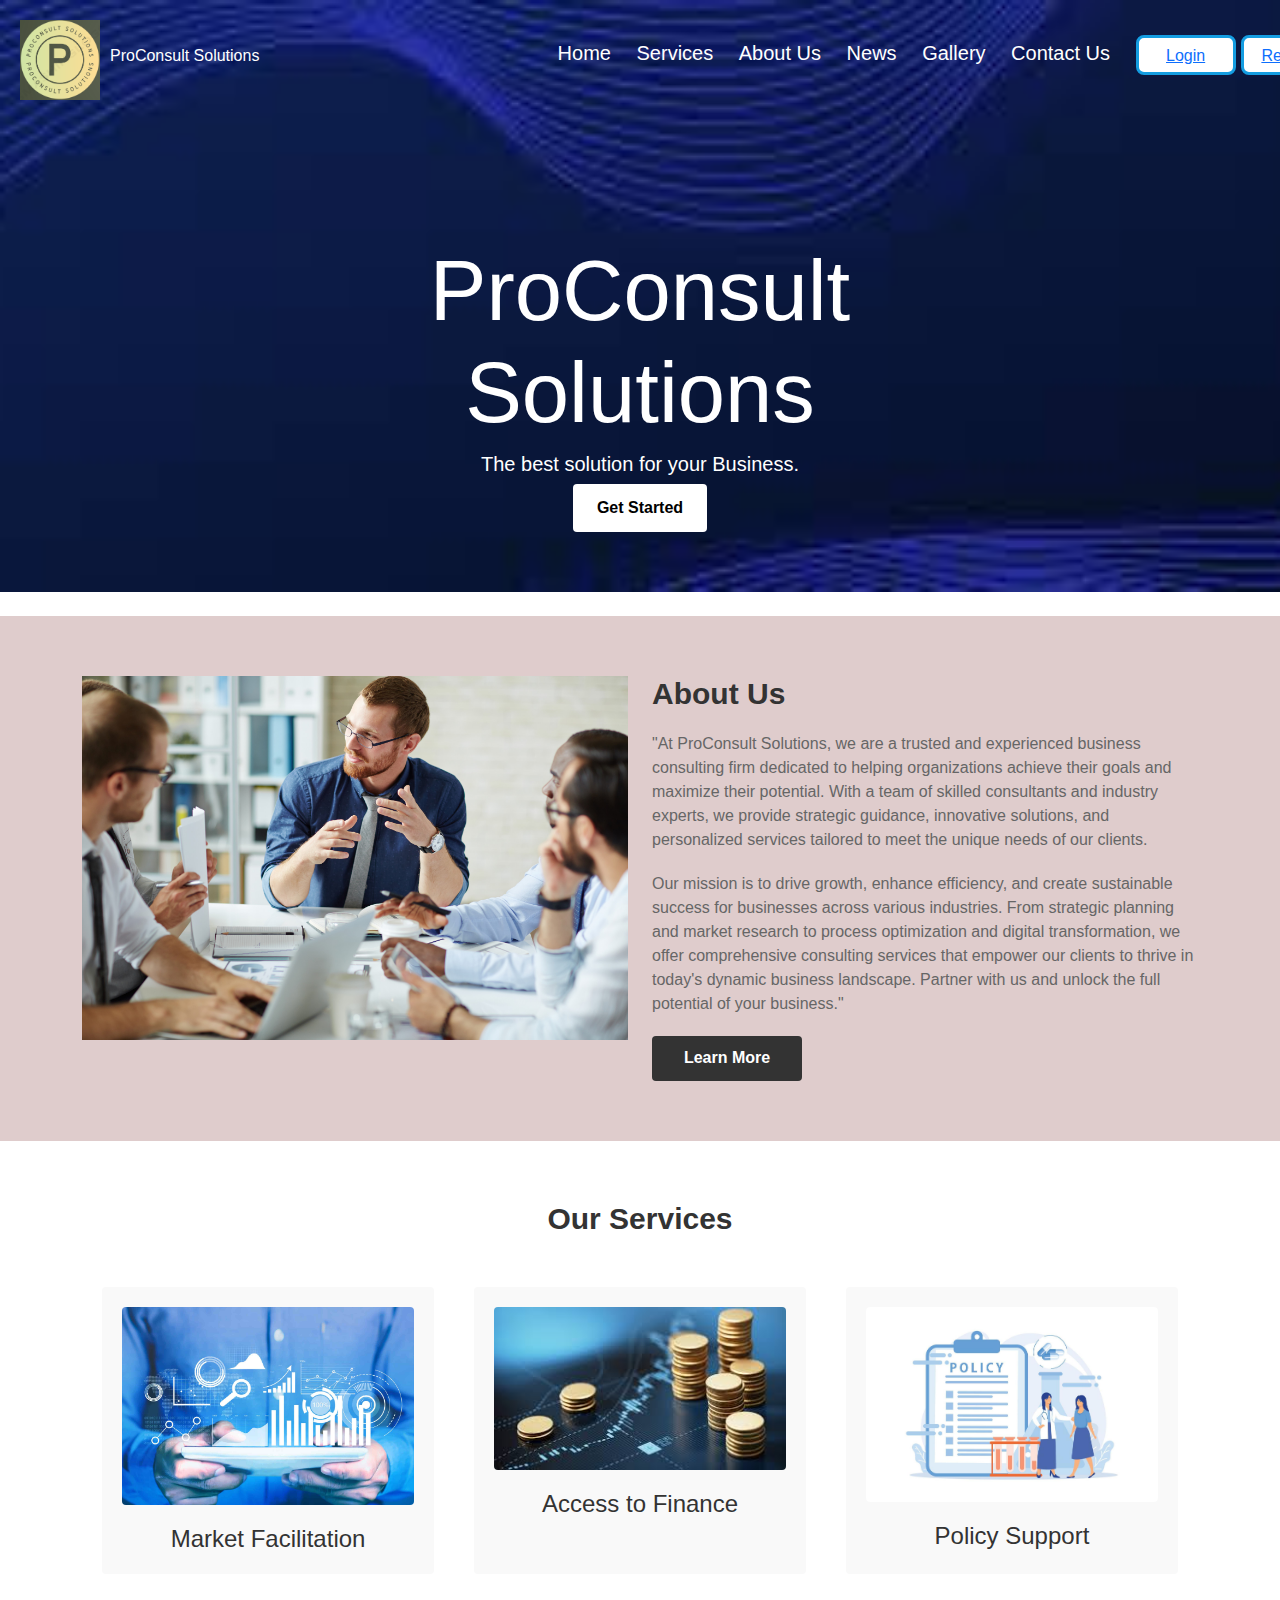
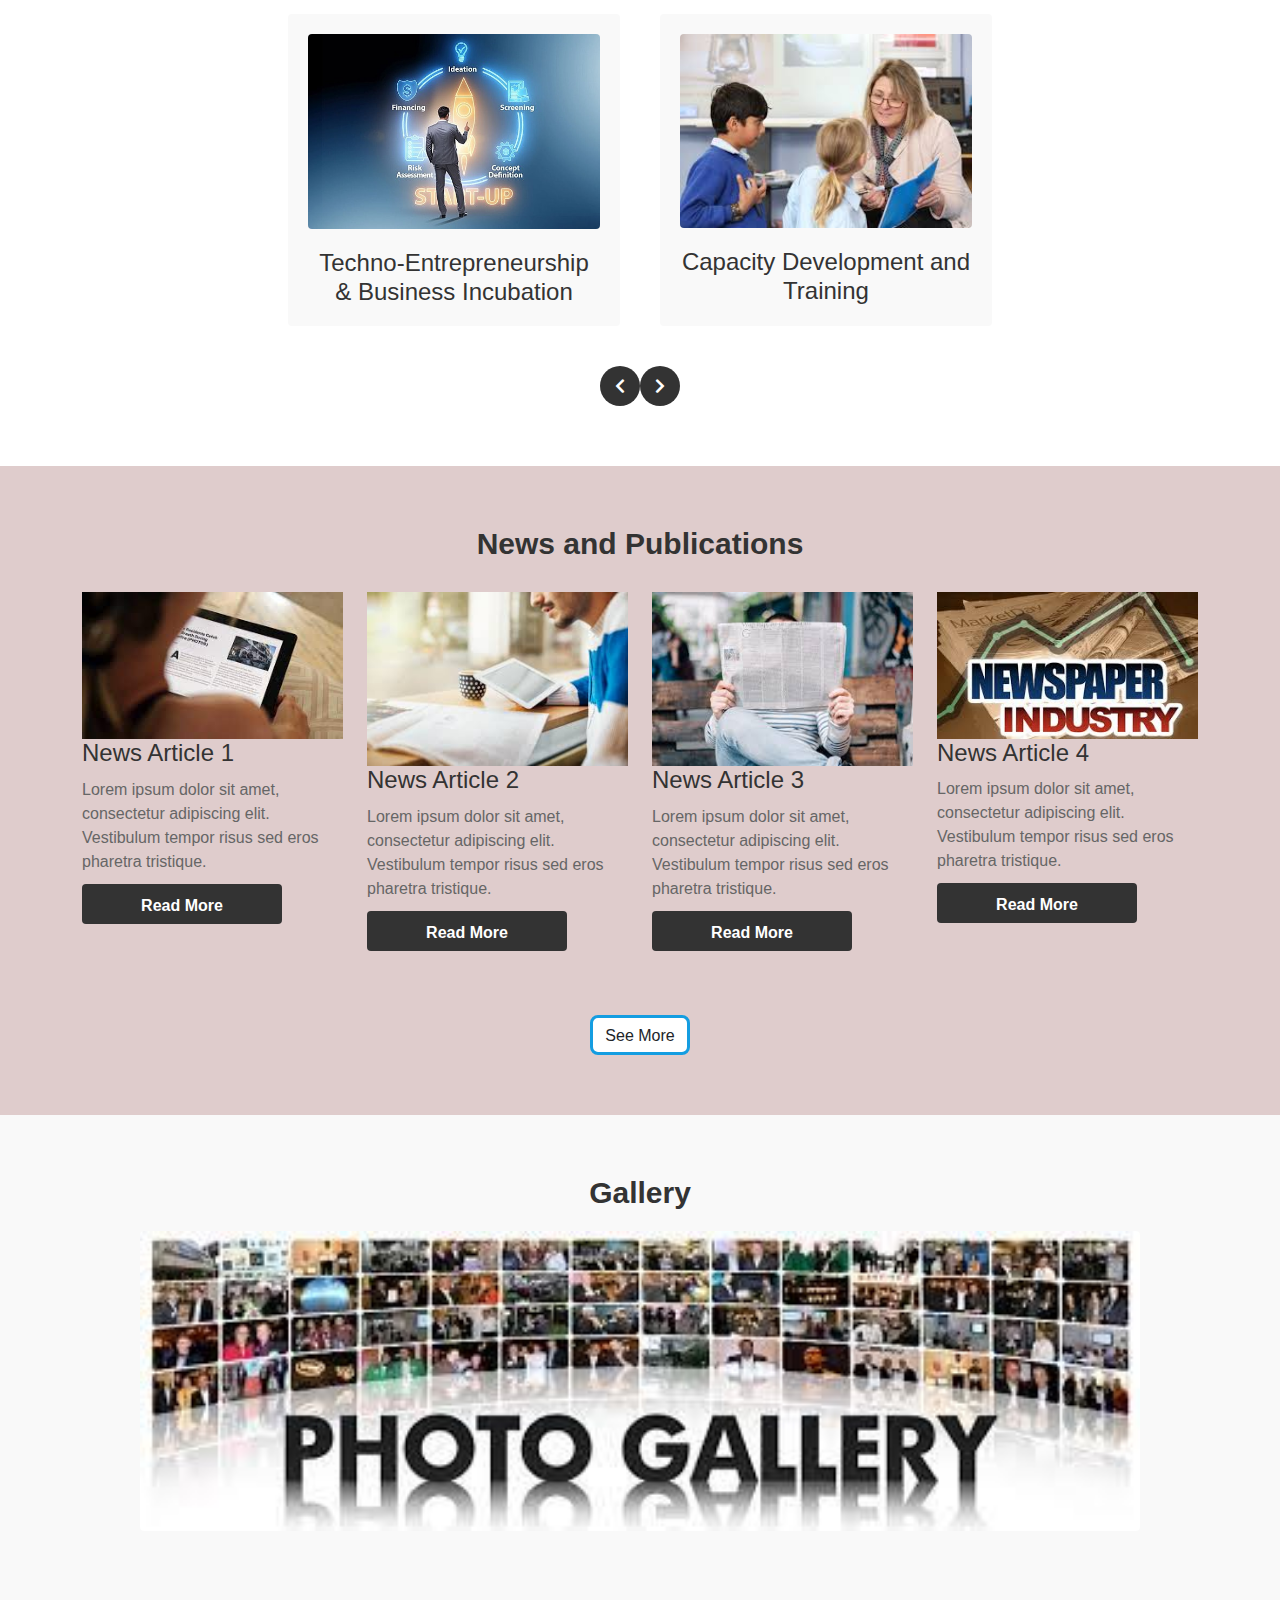
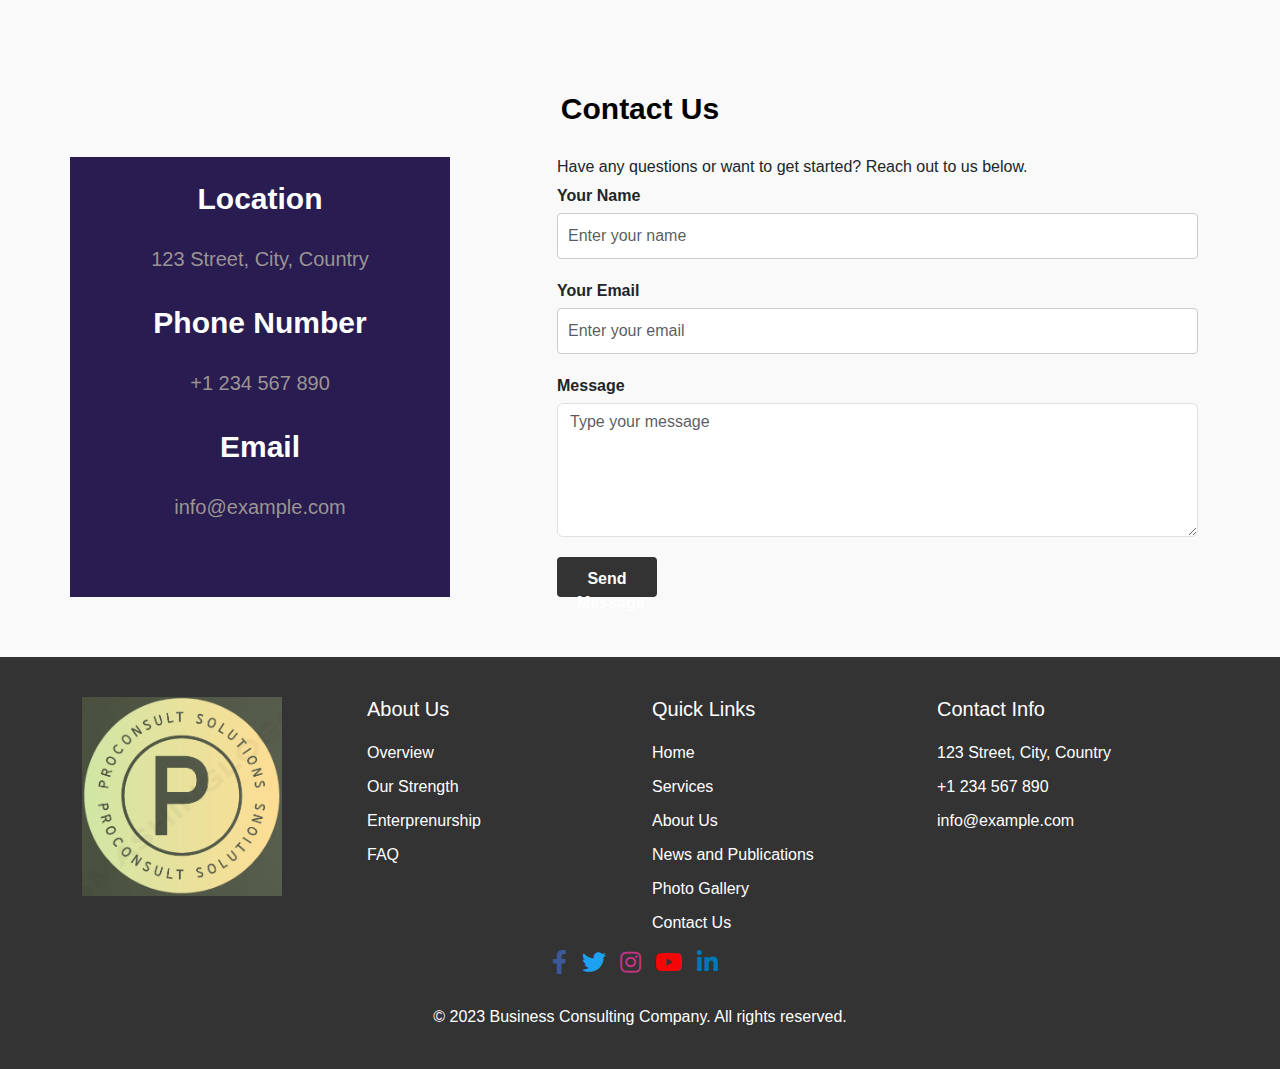
==== ProConsult Solutions/index.html @ 27c6ca87 "first commit" ====
<!DOCTYPE html>
<html lang="en">
<head>
  <meta charset="UTF-8">
  <meta name="viewport" content="width=device-width, initial-scale=1.0">
  <title>Your Startup Company</title>
  <link rel="stylesheet" href="https://cdnjs.cloudflare.com/ajax/libs/twitter-bootstrap/5.3.0/css/bootstrap.min.css">
  <link rel="stylesheet" href="https://cdnjs.cloudflare.com/ajax/libs/font-awesome/5.15.4/css/all.min.css">
  <link rel="stylesheet" href="style.css">
</head>
<body>
  <header>
    <div class="logo">
      <img src="images/logo7.PNG" alt="Your Startup Company Logo">
      <h6>ProConsult Solutions</h6>
    </div>
    <nav>
      <ul>
        <li><a href="#home">Home</a></li>
        <li><a href="#services">Services</a></li>
        <li><a href="#about-us">About Us</a></li>
        <li><a href="#news-publications">News</a></li>
        <li><a href="#gallery">Gallery</a></li>
        <li><a href="#contact-us">Contact Us</a></li>
        <button class="btn"><a href="login.html">Login</a></button>
        <button class="btn"><a href="signup.html">Register</a></button>
      </ul>
    </nav>
    <section id="hero">
      <div class="hero-content">
        <h1>ProConsult Solutions</h1>
        <h4>The best solution for your Business.</h4>
        <a href="#services" class="cta-button">Get Started</a>
      </div>
    </section>
  </header>

  <br/>
  <section id="about-us">
    <div class="container">
      <div class="row">
        <div class="col-md-6">
          <div class="about-image">
            <img src="images/about-image.jpeg" alt="About Us Image">
          </div>
        </div>
        <div class="col-md-6">
          <div class="about-content">
            <h2>About Us</h2>
            <p>"At ProConsult Solutions, we are a trusted and experienced business consulting firm dedicated to helping organizations achieve their goals and maximize their potential. With a team of skilled consultants and industry experts, we provide strategic guidance, innovative solutions, and personalized services tailored to meet the unique needs of our clients.</p>
            <p>Our mission is to drive growth, enhance efficiency, and create sustainable success for businesses across various industries. From strategic planning and market research to process optimization and digital transformation, we offer comprehensive consulting services that empower our clients to thrive in today's dynamic business landscape. Partner with us and unlock the full potential of your business."

            </p>
            <a href="sample.html" class="btn btn-primary">Learn More</a>
          </div>
        </div>
      </div>
    </div>
  </section>

  <script src="https://cdnjs.cloudflare.com/ajax/libs/jquery/3.6.0/jquery.min.js"></script>
  <script src="https://cdnjs.cloudflare.com/ajax/libs/twitter-bootstrap/5.3.0/js/bootstrap.bundle.min.js"></script>

  

  <section id="services">
    <div class="container">
      <h2>Our Services</h2>
      <div class="services-slider">
        <div class="service">
          <a href="sample.html"><img src="images/service1.jpg" alt="Service 1"></a>
          <h3>Market Facilitation</h3>
        </div>
        <div class="service">
          <a href="sample.html"><img src="images/service2.jpeg" alt="Service 2"></a>
          <h3>Access to Finance</h3>
        </div>
        <div class="service">
          <a href="sample.html"><img src="images/service3.jpg" alt="Service 3"></a>
          <h3>Policy Support</h3>
        </div>
        <div class="service">
          <a href="sample.html"><img src="images/service4.jpg" alt="Service 4"></a>
          <h3>Techno-Entrepreneurship & Business Incubation</h3>
        </div>
        <div class="service">
          <a href="sample.html"><img src="images/service5.jpeg" alt="Service 5"></a>
          <h3>Capacity Development and Training</h3>
        </div>
      </div>
      <div class="controls">
        <div class="prev"><i class="fas fa-chevron-left"></i></div>
        <div class="next"><i class="fas fa-chevron-right"></i></div>
      </div>
    </div>
  </section>
  

  
  
  

  <section id="news-publications">
    <div class="container">
      <h2>News and Publications</h2>
      <div class="row">
        <div class="col-md-3">
          <div class="news-item">
            <img src="images/news1.jpeg" alt="News 1">
            <h3>News Article 1</h3>
            <p>Lorem ipsum dolor sit amet, consectetur adipiscing elit. Vestibulum tempor risus sed eros pharetra tristique.</p>
            <a href="sample.html" class="btn btn-primary">Read More</a>
          </div>
        </div>
        <div class="col-md-3">
          <div class="news-item">
            <img src="images/news2.jpeg" alt="News 2">
            <h3>News Article 2</h3>
            <p>Lorem ipsum dolor sit amet, consectetur adipiscing elit. Vestibulum tempor risus sed eros pharetra tristique.</p>
            <a href="sample.html" class="btn btn-primary">Read More</a>
          </div>
        </div>
        <div class="col-md-3">
          <div class="news-item">
            <img src="images/news3.jpeg" alt="News 3">
            <h3>News Article 3</h3>
            <p>Lorem ipsum dolor sit amet, consectetur adipiscing elit. Vestibulum tempor risus sed eros pharetra tristique.</p>
            <a href="sample.html" class="btn btn-primary">Read More</a>
          </div>
        </div>
        <div class="col-md-3">
          <div class="news-item">
            <img src="images/news4.jpeg" alt="News 4">
            <h3>News Article 4</h3>
            <p>Lorem ipsum dolor sit amet, consectetur adipiscing elit. Vestibulum tempor risus sed eros pharetra tristique.</p>
            <a href="sample.html" class="btn btn-primary">Read More</a>
          </div>
        </div>
      </div>
      <div class="text-center mt-4">
        <a href="sample.html" class="btn">See More</a>
      </div>
    </div>
  </section>
  


  <section id="gallery">
    <div class="container">
      <div class="gallery-preview">
        <h3>Gallery</h3>
        <a href="gallery.html"><img src="images/gallery3.jpeg" alt="Gallery Preview"></a>
      </div>
    </div>
  </section>
  



  <section id="contact-us">
    <div class="container">
      <h2 class="mainH2">Contact Us</h2>
      <div class="row">
        <div class="col-md-4">
          <div class="contact-info">
            <br/>
            <h2>Location</h2>
            <h5>123 Street, City, Country</h5><br/>
            <h2>Phone Number</h2>
            <h5>+1 234 567 890</h5><br/>
            <h2>Email</h2>
            <h5>info@example.com</h5><br/>
          </div>
        </div>
        <div class="col-md-1"></div>
        <div class="col-md-7">
          <h6>Have any questions or want to get started? Reach out to us below.</h6>
          <form>
            <div class="form-group">
              <label for="name">Your Name</label>
              <input type="text" id="name" name="name" class="form-control" placeholder="Enter your name" required>
            </div>
            <div class="form-group">
              <label for="email">Your Email</label>
              <input type="email" id="email" name="email" class="form-control" placeholder="Enter your email" required>
            </div>
            <div class="form-group">
              <label for="message">Message</label>
              <textarea id="message" name="message" class="form-control" rows="5" placeholder="Type your message" required></textarea>
            </div>
            <button type="submit" class="btn btn-primary">Send Message</button>
          </form>
        </div>
      </div>
    </div>
  </section>
  

  <footer class="footer">
    <div class="container">
      <div class="row">
        <div class="col-md-3">
          <img src="images/logo7.PNG" alt="Company Logo">
        </div>
        <div class="col-md-3">
          <h3>About Us</h3>
          <ul class="list-unstyled">
            <li><a href="#">Overview</a></li>
            <li><a href="#">Our Strength</a></li>
            <li><a href="#">Enterprenurship</a></li>
            <li><a href="#">FAQ</a></li>
          </ul>
        </div>
        <div class="col-md-3">
          <h3>Quick Links</h3>
          <ul class="list-unstyled">
            <li><a href="#">Home</a></li>
            <li><a href="#">Services</a></li>
            <li><a href="#">About Us</a></li>
            <li><a href="#">News and Publications</a></li>
            <li><a href="#">Photo Gallery</a></li>
            <li><a href="#">Contact Us</a></li>
          </ul>
        </div>
        <div class="col-md-3">
          <h3>Contact Info</h3>
          <ul class="list-unstyled">
            <li>123 Street, City, Country</li>
            <li>+1 234 567 890</li>
            <li>info@example.com</li>
          </ul>
        </div>
      </div>
      <div class="row">
        <div class="col-md-12 text-center">
          <div class="social-links">
            <a href="#" target="_blank" class="facebook"><i class="fab fa-facebook-f"></i></a>
            <a href="#" target="_blank" class="twitter"><i class="fab fa-twitter"></i></a>
            <a href="#" target="_blank" class="instagram"><i class="fab fa-instagram"></i></a>
            <a href="#" target="_blank" class="youtube"><i class="fab fa-youtube"></i></a>
            <a href="#" target="_blank" class="linkedin"><i class="fab fa-linkedin-in"></i></a>
          </div>
        </div>
      </div>
      <div class="row">
        <div class="col-md-12 text-center mt-4">
          <p>&copy; 2023 Business Consulting Company. All rights reserved.</p>
        </div>
      </div>
    </div>
  </footer>
  
  
  
  




  <script src="script.js"></script>




</body>
</html>
---- ProConsult Solutions/style.css ----
/* styles.css */

/* Reset default styles */
*{
  margin: 0;
  padding: 0;
  box-sizing: border-box;
}

body, h1, h2, h3, p, ul, li, form, input, textarea, button {
    margin: 0;
    padding: 0;
    box-sizing: border-box;
  }
  
  body {
    font-family: 'poppins', sans-serif;
    overflow-x: hidden;
  }
  

  /* header */
  
  header {
    background-image: url("images/img4.jpeg");
    background-size: cover;
    background-position: center;
    padding: 20px;
  }

  header h1 {
    font-size: 85px;
    margin-top: 180px;
    font-weight: 500;
  }

  header h4 {
    font-size: 20px;
    margin: 0.5rem 0;
    font-weight: 100;
  }

  nav {
    display: flex;
    justify-content: space-between;
    align-items: center;
    margin-bottom: 2rem;
    margin-left: 35%;
    position: absolute;
    top: 15px;
    width: 100%;
    padding: 20px 7%;
    font-size: 20px;
  }
  
  nav img {
    height: 40px;
  }
  nav ul {
    list-style: none;
  }
  
  nav ul li {
    display: inline;
    margin-right: 20px;
  }
  
  nav ul li a {
    text-decoration: none;
    color: #fff;
  }

  .logo {
    display: flex;
    align-items: center;
    margin-bottom: 2rem;
    position: absolute;
    top: 20px;
    width: 100%;
  }
  
  .logo img {
    width: 80px;
    height: 80px;
    margin-right: 10px;
  }

  .logo h6 {
    color: #fff;
  }

  .btn {
    width: 100px;
    height: 40px;
    background-color: #fff;
    border-radius: 8px;
    border-width: 3px;
    border-color: rgb(20, 157, 225);
  }
  
  section {
    padding: 40px;
  }
  
  #hero {
    text-align: center;
    color: #ffffff;
  }
  
  .hero-content {
    max-width: 600px;
    margin: 0 auto;
  }
  
  .hero h1 {
    font-size: 36px;
    margin-bottom: 20px;
  }
  
  .cta-button {
    display: inline-block;
    padding: 12px 24px;
    background-color: #ffffff;
    color: #000000;
    text-decoration: none;
    border-radius: 4px;
    font-weight: bold;
    transition: background-color 0.3s;
  }
  
  .cta-button:hover {
    background-color: #555;
  }
  
  .content h2 {
    font-size: 24px;
    color: #333;
    margin-bottom: 20px;
  }
  

  /* about us */

  #about-us {
    padding: 60px 0;
    background-color: #dfcccc;
  }
  
  .about-image img {
    max-width: 100%;
  }
  
  .about-content h2 {
    font-size: 30px;
    margin-bottom: 20px;
    color: #333;
    font-weight: bold;
  }
  
  .about-content p {
    color: #666;
    margin-bottom: 20px;
  }
  
  .about-content .btn {
    display: inline-block;
    width: 150px;
    height: 45px;
    padding: 10px 20px;
    background-color: #333;
    color: #fff;
    text-decoration: none;
    border: none;
    border-radius: 4px;
    font-weight: bold;
    transition: background-color 0.3s;
  }
  
  .about-content .btn:hover {
    background-color: #555;
  }
  
  .container {
    position: relative;
  }
  


  /* services */

  #services {
    padding: 60px 0;
    text-align: center;
  }
  
  #services h2 {
    font-size: 30px;
    margin-bottom: 30px;
    color: #333;
    font-weight: bold;
  }
  
  .services-slider {
    display: flex;
    flex-wrap: wrap;
    justify-content: center;
    overflow: hidden;
    position: relative;
  }
  
  .service {
    flex: 0 0 calc(33.33% - 40px);
    max-width: calc(33.33% - 40px);
    margin: 20px;
    padding: 20px;
    background-color: #f9f9f9;
    border-radius: 4px;
    text-align: center;
  }
  
  .service img {
    width: 100%;
    max-height: 200px;
    object-fit: cover;
    border-radius: 4px;
  }
  
  .service h3 {
    font-size: 24px;
    margin-top: 20px;
    color: #333;
  }
  
  .service p {
    color: #666;
  }
  
  .controls {
    display: flex;
    justify-content: center;
    margin-top: 20px;
  }
  
  .controls .prev,
  .controls .next {
    display: flex;
    align-items: center;
    justify-content: center;
    width: 40px;
    height: 40px;
    background-color: #333;
    border-radius: 50%;
    color: #fff;
    cursor: pointer;
    transition: background-color 0.3s;
  }
  
  .controls .prev:hover,
  .controls .next:hover {
    background-color: #666;
  }
  
  .controls .prev i,
  .controls .next i {
    font-size: 16px;
  }
  
  
  
  
  
  /* news */
  
  #news-publications {
    padding: 60px 0;
    background-color: #dfcccc;
  }
  
  #news-publications h2 {
    text-align: center;
    font-size: 30px;
    margin-bottom: 30px;
    color: #333;
    font-weight: bold;
  }
  
  .news-item {
    margin-bottom: 40px;
  }
  
  .news-item img {
    max-width: 100%;
  }
  
  .news-item h3 {
    font-size: 24px;
    margin-bottom: 10px;
    color: #333;
  }
  
  .news-item p {
    color: #666;
    margin-bottom: 10px;
  }
  
  .news-item .btn {
    width: 200px;
    height: 40px;
    display: inline-block;
    padding: 10px 20px;
    background-color: #333;
    color: #fff;
    text-decoration: none;
    border: none;
    border-radius: 4px;
    font-weight: bold;
    transition: background-color 0.3s;
  }
  
  .news-item .btn:hover {
    background-color: #555;
  }
  
  .text-center {
    text-align: center;
  }
  
  

 /* gallery */

  #gallery {
    padding: 60px 0;
    background-color: #f9f9f9;
    text-align: center;
  }
  
  #gallery h3 {
    font-size: 30px;
    margin-bottom: 20px;
    color: #333;
    font-weight: bold;
  }
  
  #gallery p {
    color: #666;
    margin-bottom: 40px;
  }
  
  .gallery-preview {
    display: inline-block;
    margin-bottom: 40px;
  }
  
  .gallery-preview h3 {
    font-size: 24px;
    margin-bottom: 10px;
    color: #333;
  }
  
  .gallery-preview img {
    width: 1000px;
    height: 300px;
    border-radius: 4px;
    transition: transform 0.3s;
  }
  
  .gallery-preview img:hover {
    transform: scale(1.1);
  }
  




 /* contact us */ 
  
  #contact-us {
    padding: 60px 0;
    background-color: #f9f9f9;
  }
  
  #contact-us h2 {
    text-align: center;
    font-size: 30px;
    margin-bottom: 30px;
    color: #ffffff;
    font-weight: bold;
  }

  #contact-us .mainH2 {
    text-align: center;
    font-size: 30px;
    margin-bottom: 30px;
    color: #000000;
    font-weight: bold;
  }
  
  .col-md-4 {
    background-color: #281c50;
  }

  .contact-info h2 {
    font-size: 24px;
    margin-bottom: 10px;
    color: #333;
    text-align: center;
  }
  
  .contact-info h5 {
    color: #9b9494;
    margin-bottom: 10px;
    text-align: center;
  }
  
  form .form-group {
    margin-bottom: 20px;
  }
  
  form label {
    display: block;
    font-weight: bold;
    margin-bottom: 5px;
  }
  
  form input[type="text"],
  form input[type="email"],
  form textarea {
    width: 100%;
    padding: 10px;
    border: 1px solid #ccc;
    border-radius: 4px;
  }
  
  form textarea {
    resize: vertical;
  }
  
  form button[type="submit"] {
    display: inline-block;
    padding: 10px 20px;
    background-color: #333;
    color: #fff;
    text-decoration: none;
    border: none;
    border-radius: 4px;
    font-weight: bold;
    transition: background-color 0.3s;
  }
  
  form button[type="submit"]:hover {
    background-color: #555;
  }
  
  

  
/* footer */

  .footer {
    padding: 40px 0;
    background-color: #333;
    color: #fff;
  }
  
  .footer h3 {
    font-size: 20px;
    margin-bottom: 20px;
  }
  
  .footer p {
    margin-bottom: 0;
  }
  
  .footer ul li {
    margin-bottom: 10px;
  }
  
  .footer a {
    color: #fff;
    text-decoration: none;
  }
  
  .footer a:hover {
    text-decoration: underline;
  }
  
  .social-links a {
    display: inline-block;
    margin-right: 10px;
    font-size: 24px;
  }
  
  .social-links a.facebook {
    color: #3b5998;
  }
  
  .social-links a.twitter {
    color: #1da1f2;
  }
  
  .social-links a.instagram {
    color: #c13584;
  }

  .social-links a.youtube {
    color: #f60707;
  }
  
  .social-links a.linkedin {
    color: #0077b5;
  }
  
  .social-links a:hover {
    color: #ccc;
  }
  
  .footer img {
    max-width: 200px;
  }
  
  
  /* responsive all devices */

/* Your existing styles go here */


/* Media queries for responsiveness */

/* Small devices (up to 576px) */
@media (max-width: 576px) {
  /* Adjust styles for small devices */
}

/* Medium devices (between 576px and 992px) */
@media (min-width: 576px) and (max-width: 992px) {
  /* Adjust styles for medium devices */
}

/* Large devices (between 992px and 1200px) */
@media (min-width: 992px) and (max-width: 1200px) {
  /* Adjust styles for large devices */
}

/* Extra-large devices (above 1200px) */
@media (min-width: 1200px) {
  /* Adjust styles for extra-large devices */
}
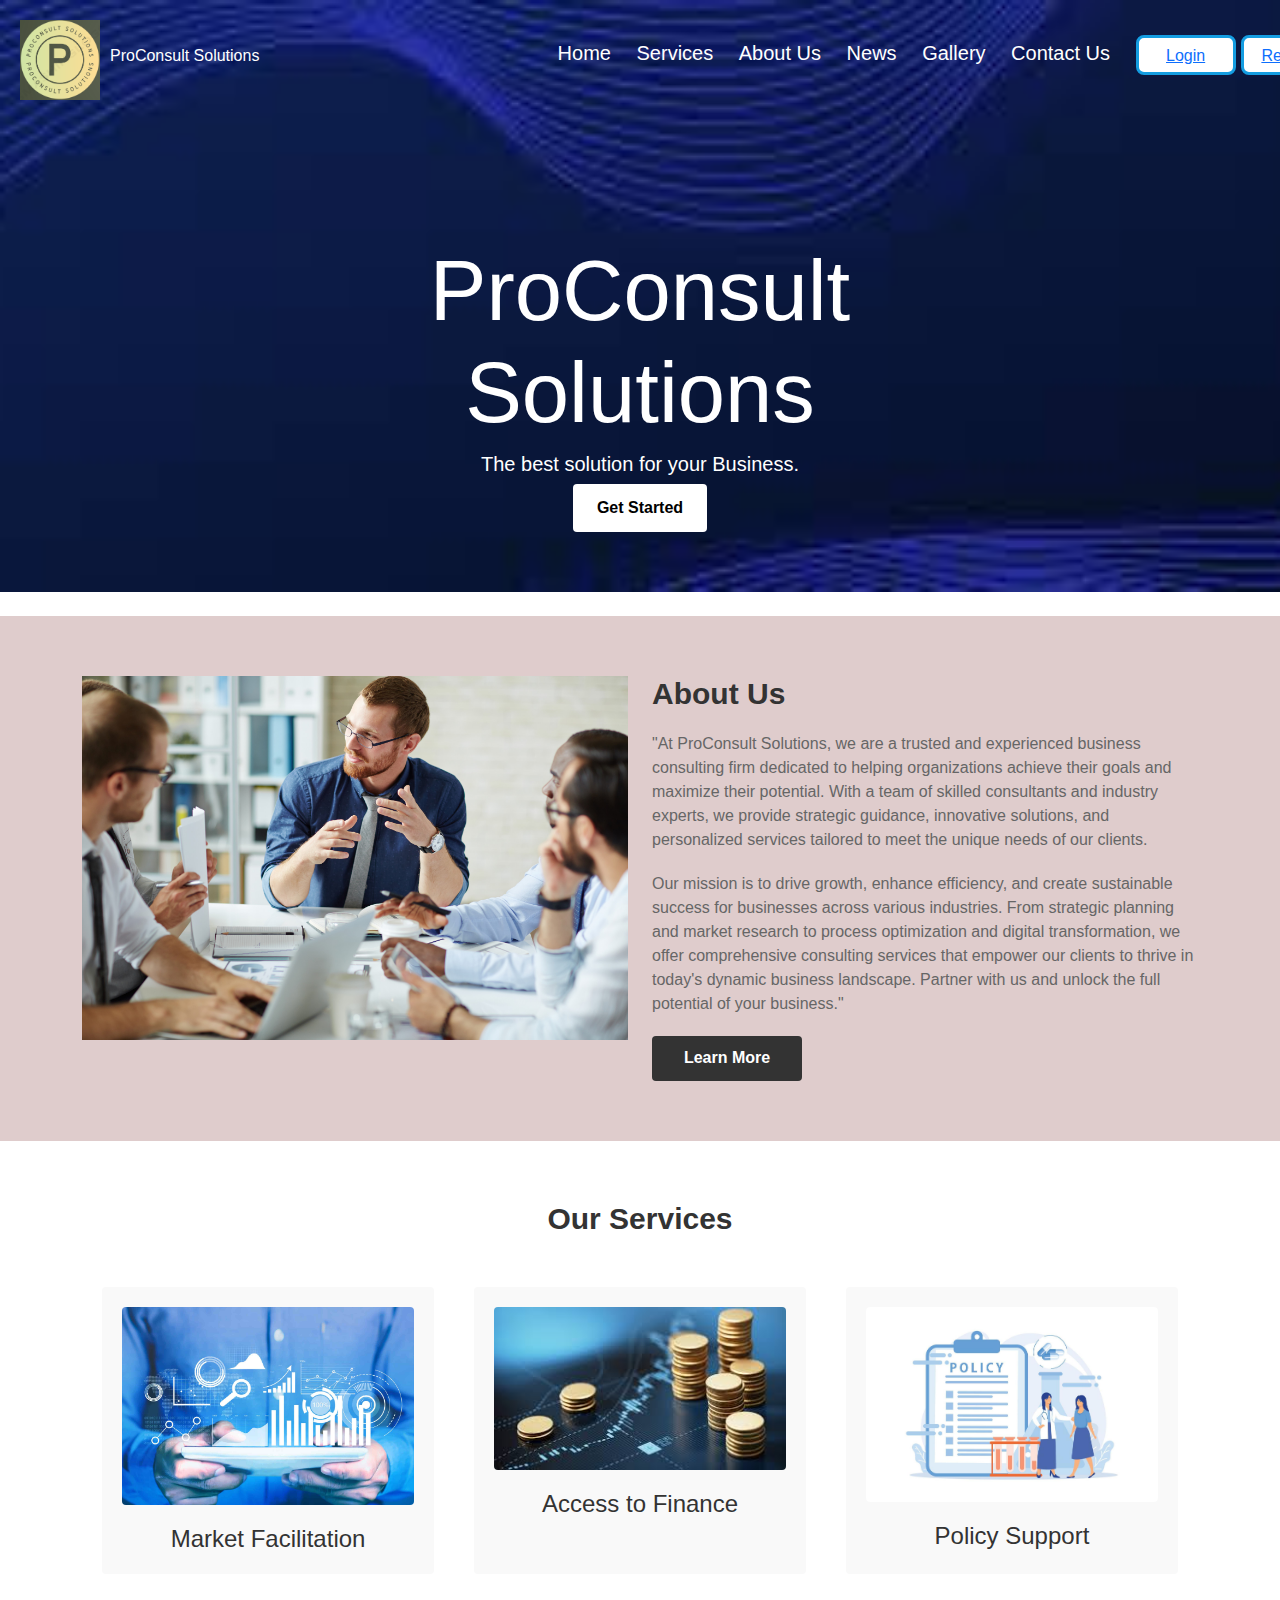
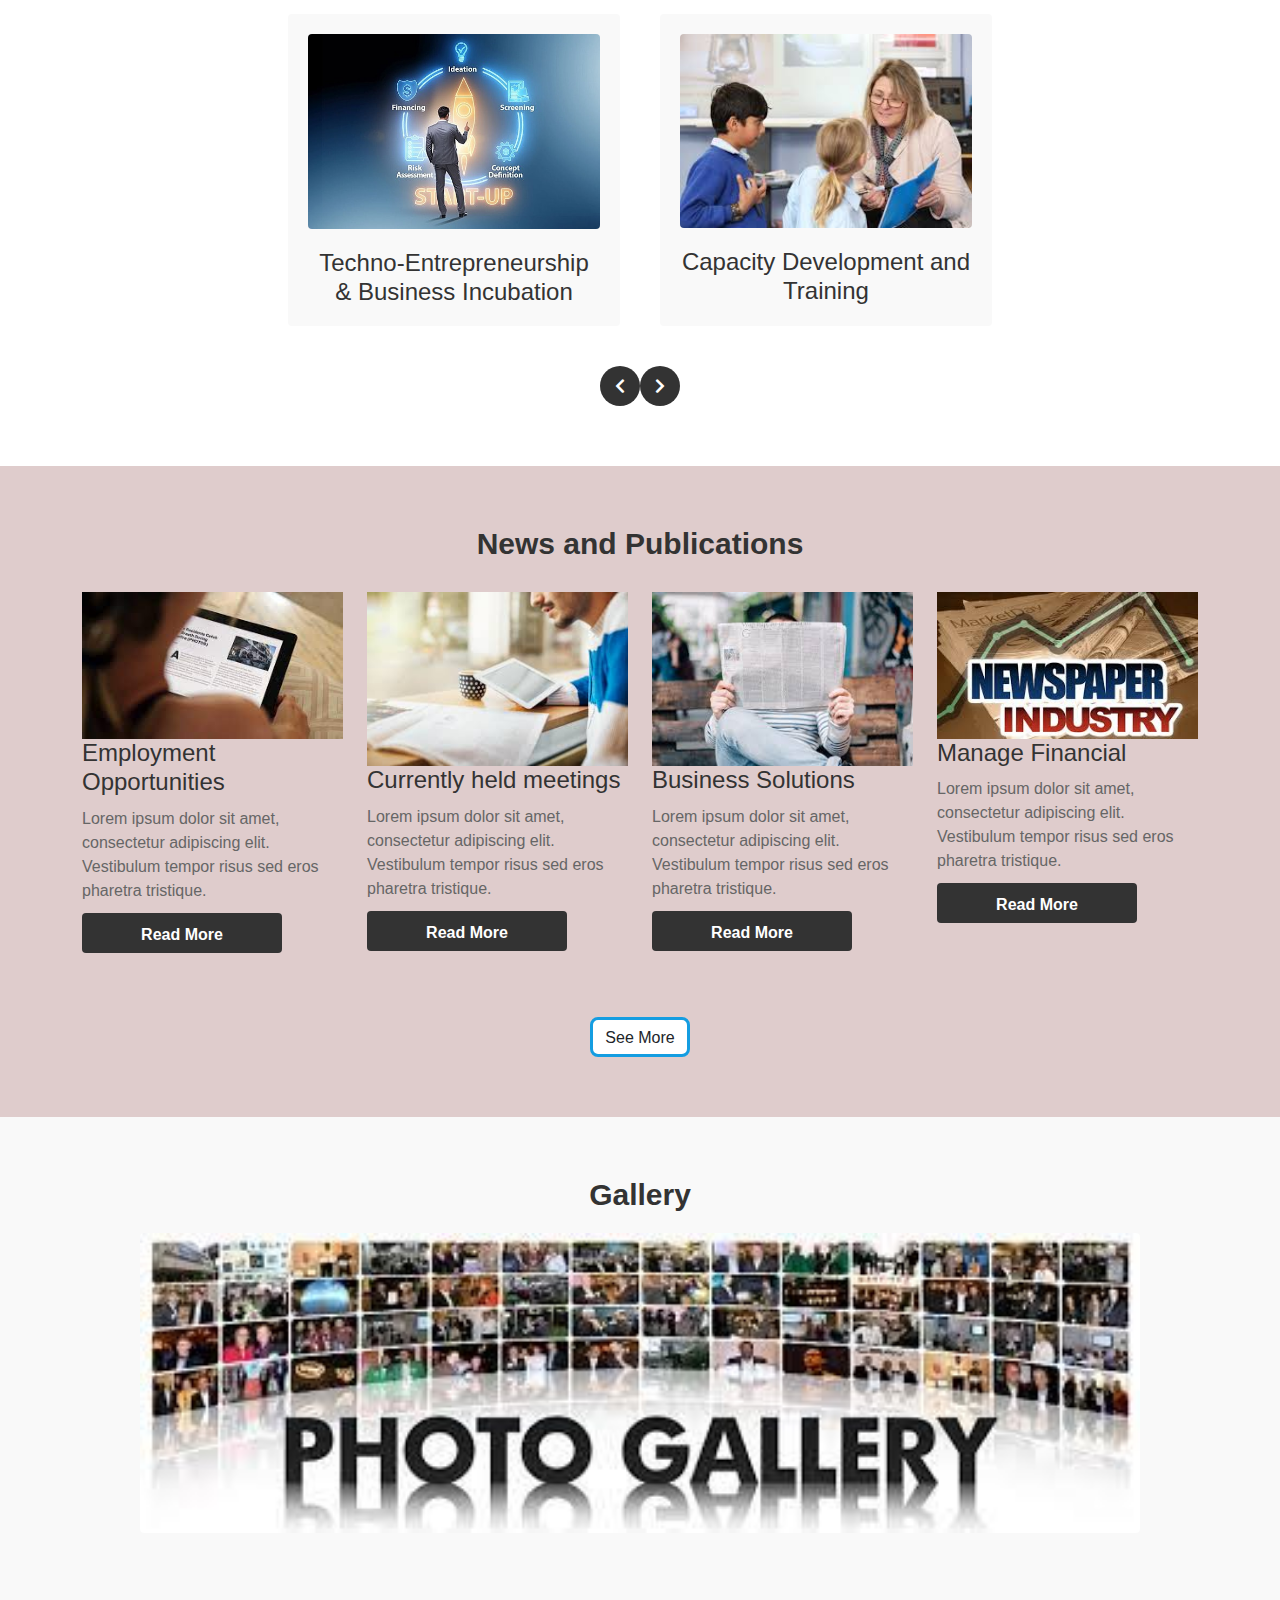
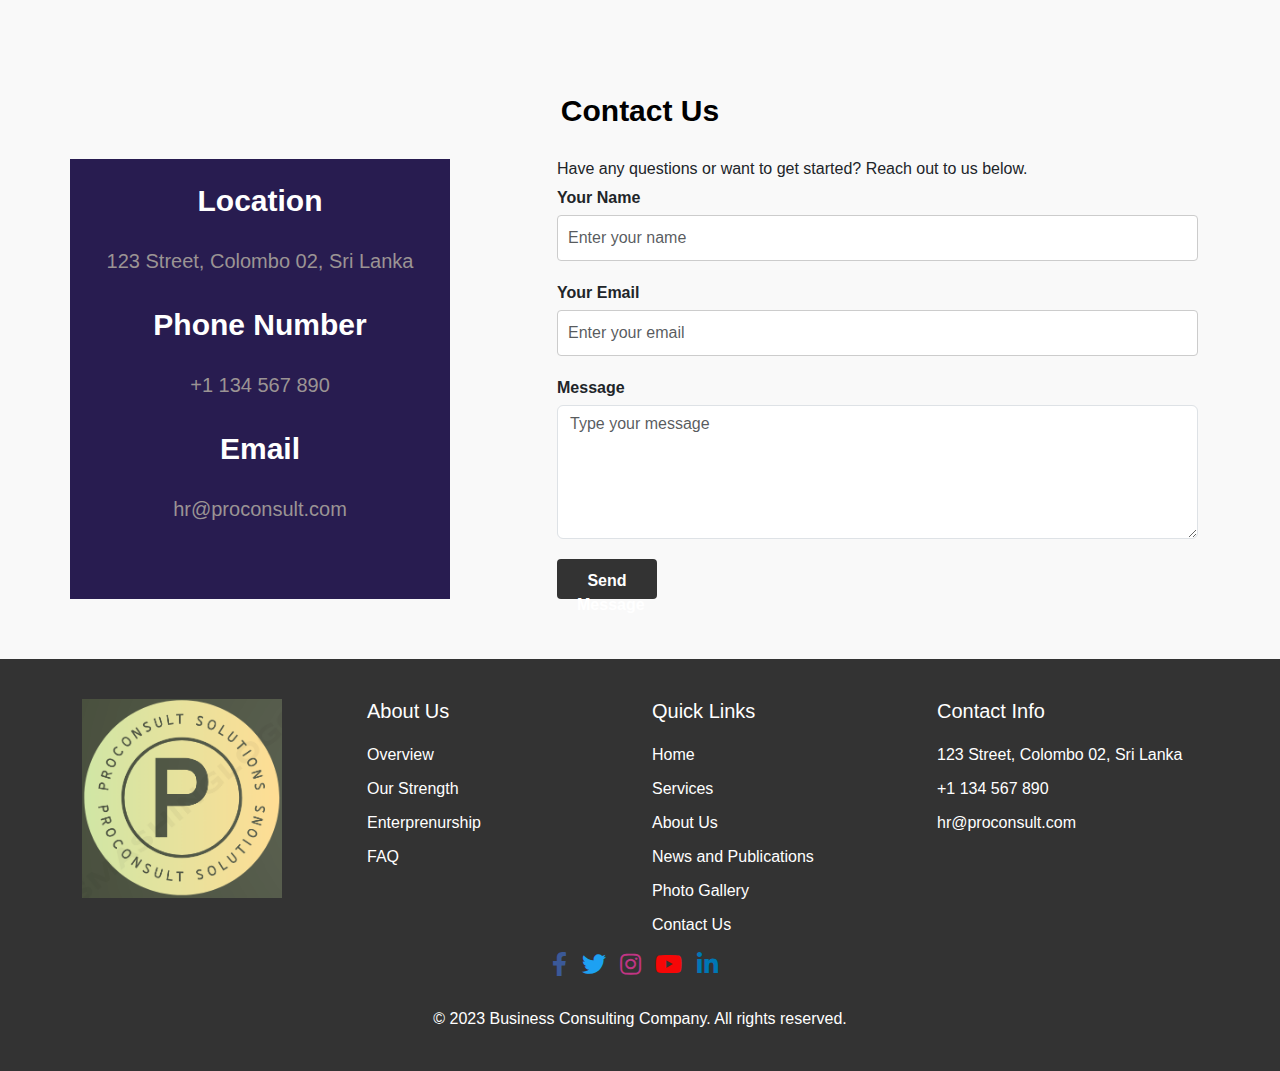
==== commit c33fb9fc: "second commit" ====
--- a/ProConsult Solutions/index.html
+++ b/ProConsult Solutions/index.html
@@ -9,6 +9,8 @@
   <link rel="stylesheet" href="style.css">
 </head>
 <body>
+
+  <!-- header -->
   <header>
     <div class="logo">
       <img src="images/logo7.PNG" alt="Your Startup Company Logo">
@@ -36,6 +38,8 @@
   </header>
 
   <br/>
+
+  <!-- about us section -->
   <section id="about-us">
     <div class="container">
       <div class="row">
@@ -62,7 +66,7 @@
   <script src="https://cdnjs.cloudflare.com/ajax/libs/twitter-bootstrap/5.3.0/js/bootstrap.bundle.min.js"></script>
 
   
-
+  <!-- services section -->
   <section id="services">
     <div class="container">
       <h2>Our Services</h2>
@@ -96,10 +100,7 @@
   </section>
   
 
-  
-  
-  
-
+  <!-- news and publication section -->
   <section id="news-publications">
     <div class="container">
       <h2>News and Publications</h2>
@@ -107,7 +108,7 @@
         <div class="col-md-3">
           <div class="news-item">
             <img src="images/news1.jpeg" alt="News 1">
-            <h3>News Article 1</h3>
+            <h3>Employment Opportunities</h3>
             <p>Lorem ipsum dolor sit amet, consectetur adipiscing elit. Vestibulum tempor risus sed eros pharetra tristique.</p>
             <a href="sample.html" class="btn btn-primary">Read More</a>
           </div>
@@ -115,7 +116,7 @@
         <div class="col-md-3">
           <div class="news-item">
             <img src="images/news2.jpeg" alt="News 2">
-            <h3>News Article 2</h3>
+            <h3>Currently held meetings</h3>
             <p>Lorem ipsum dolor sit amet, consectetur adipiscing elit. Vestibulum tempor risus sed eros pharetra tristique.</p>
             <a href="sample.html" class="btn btn-primary">Read More</a>
           </div>
@@ -123,7 +124,7 @@
         <div class="col-md-3">
           <div class="news-item">
             <img src="images/news3.jpeg" alt="News 3">
-            <h3>News Article 3</h3>
+            <h3>Business Solutions</h3>
             <p>Lorem ipsum dolor sit amet, consectetur adipiscing elit. Vestibulum tempor risus sed eros pharetra tristique.</p>
             <a href="sample.html" class="btn btn-primary">Read More</a>
           </div>
@@ -131,7 +132,7 @@
         <div class="col-md-3">
           <div class="news-item">
             <img src="images/news4.jpeg" alt="News 4">
-            <h3>News Article 4</h3>
+            <h3>Manage Financial</h3>
             <p>Lorem ipsum dolor sit amet, consectetur adipiscing elit. Vestibulum tempor risus sed eros pharetra tristique.</p>
             <a href="sample.html" class="btn btn-primary">Read More</a>
           </div>
@@ -144,7 +145,7 @@
   </section>
   
 
-
+  <!-- photo gallery section -->
   <section id="gallery">
     <div class="container">
       <div class="gallery-preview">
@@ -155,8 +156,7 @@
   </section>
   
 
-
-
+  <!-- contact us section -->
   <section id="contact-us">
     <div class="container">
       <h2 class="mainH2">Contact Us</h2>
@@ -165,11 +165,11 @@
           <div class="contact-info">
             <br/>
             <h2>Location</h2>
-            <h5>123 Street, City, Country</h5><br/>
+            <h5>123 Street, Colombo 02, Sri Lanka</h5><br/>
             <h2>Phone Number</h2>
-            <h5>+1 234 567 890</h5><br/>
+            <h5>+1 134 567 890</h5><br/>
             <h2>Email</h2>
-            <h5>info@example.com</h5><br/>
+            <h5>hr@proconsult.com</h5><br/>
           </div>
         </div>
         <div class="col-md-1"></div>
@@ -195,7 +195,7 @@
     </div>
   </section>
   
-
+  <!-- footer -->
   <footer class="footer">
     <div class="container">
       <div class="row">
@@ -225,9 +225,9 @@
         <div class="col-md-3">
           <h3>Contact Info</h3>
           <ul class="list-unstyled">
-            <li>123 Street, City, Country</li>
-            <li>+1 234 567 890</li>
-            <li>info@example.com</li>
+            <li>123 Street, Colombo 02, Sri Lanka</li>
+            <li>+1 134 567 890</li>
+            <li>hr@proconsult.com</li>
           </ul>
         </div>
       </div>
@@ -249,18 +249,6 @@
       </div>
     </div>
   </footer>
-  
-  
-  
-  
-
-
-
-
-  <script src="script.js"></script>
-
-
-
 
 </body>
 </html>
--- a/ProConsult Solutions/style.css
+++ b/ProConsult Solutions/style.css
@@ -185,7 +185,6 @@
   }
   
 
-
   /* services */
 
   #services {
@@ -223,6 +222,10 @@
     max-height: 200px;
     object-fit: cover;
     border-radius: 4px;
+  }
+
+  .service img:hover {
+    transform: scale(1.1);
   }
   
   .service h3 {
@@ -291,6 +294,10 @@
   .news-item img {
     max-width: 100%;
   }
+
+  .news-item img:hover {
+    transform: scale(1.1);
+  }
   
   .news-item h3 {
     font-size: 24px;
